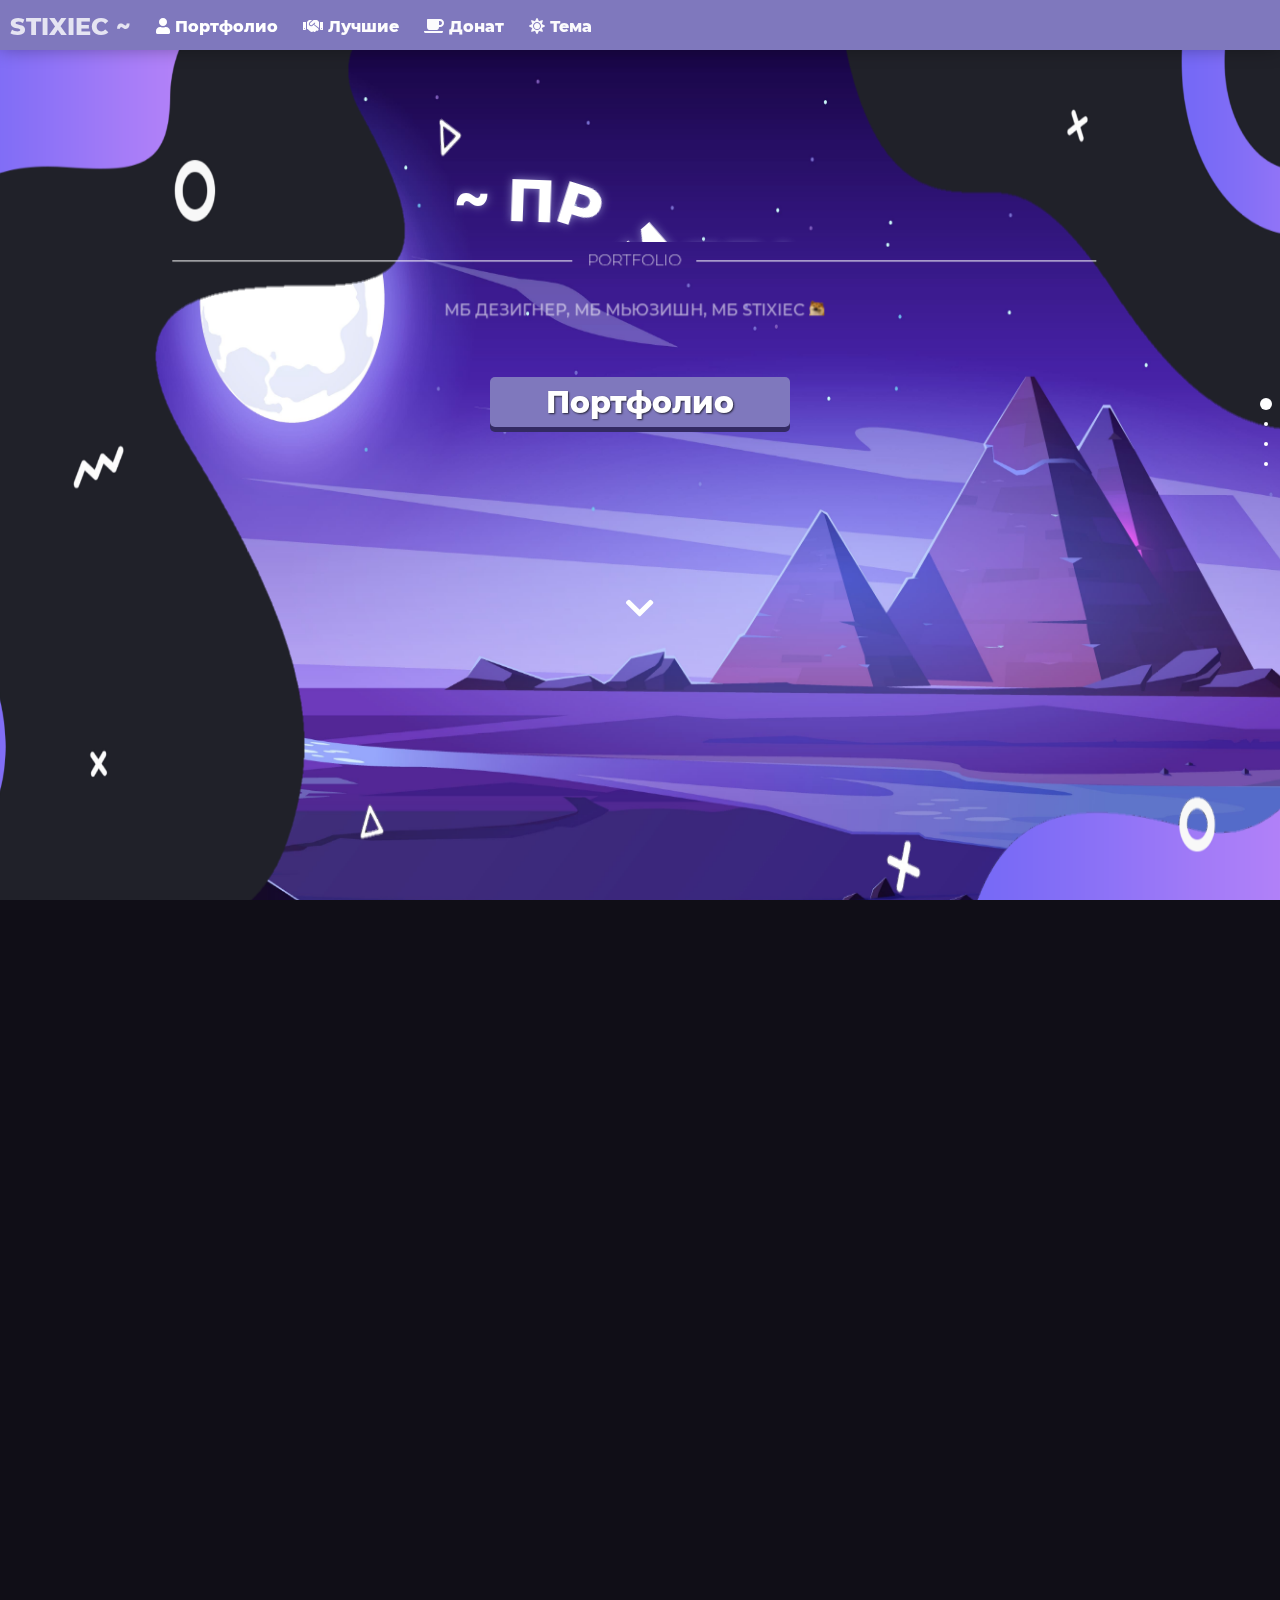
==== index.html @ 285cb46a "Add files via upload" ====
<!DOCTYPE html>
<html>

<head>
    <link rel="apple-touch-icon" sizes="120x120" href="img/favicons/apple-touch-icon.png">
    <link rel="icon" type="image/png" sizes="32x32" href="img/favicons/favicon-32x32.png">
    <link rel="icon" type="image/png" sizes="16x16" href="img/favicons/favicon-16x16.png">
    <link rel="manifest" href="img/favicons/site.webmanifest">
    <link rel="mask-icon" href="img/favicons/safari-pinned-tab.svg" color="#7F78BD">
    <meta name="msapplication-TileColor" content="#7f78bd">
    <meta name="theme-color" content="#7f78bd">
    <meta name="viewport" content="width=device-width, initial-scale=1.0">
    <title>Главная</title>

    <!-- link preview -->
    <meta name="theme-color" content="#7f78bd">
    <meta property="og:type" content="website">
    <meta property="og:description" content="🎗️ No god, no deity, no human 🎗️">
    <meta name="twitter:card" content="summary_large_image">
    <meta property="og:image" content="https://zippw.xyz/img/header_bg.png">
    <meta property="og:site_name" content="ГЛАВНАЯ СТРАНИЦА ПОРТФОЛИО">
    <meta property="og:title" content="STIXIEC Official Page">

    <!-- css -->
    <link rel="stylesheet" href="./css/style.css">
    <link rel="stylesheet" href="./css/svg-items.css">
    <link rel="stylesheet" href="./css/page.css">
    <link rel="stylesheet" href="./css/jquery.fullPage.css">
    <link rel="stylesheet" href="./js/lib/context/skins/osx-dark.css" type="text/css" id="skin" />

    <!-- fonts -->
    <link href="https://fonts.googleapis.com/css?family=Exo+2" rel="stylesheet">

</head>

<body>

    <script>
        window.onload = async function () {
            document.querySelector(".ml6 .lettersAnimation").innerHTML = document.querySelector(".ml6 .lettersAnimation").textContent.replace(/\S/g, "<span class='letter'>$&</span>"), document.body.classList.add("loaded_hiding"), await window.setTimeout(async function () {
                await document.body.classList.add("loaded"), await document.body.classList.remove("loaded_hiding"), await anime.timeline({ loop: !1, onload: !0 }).add({ targets: ".ml6 .letter", opacity: [0, 1], translateY: ["-1.1em", 0], translateZ: 0, duration: 250, delay: (t, e) => 20 * e }), await anime.timeline().add({ targets: "#navbarButton", translateX: [-10, 0], opacity: [0, 1], duration: 1e3, delay: (t, e) => 50 * e })
                document.querySelector('.ml7 .letters').innerHTML = document.querySelector('.ml7 .letters').textContent.replace(/\S/g, "<span class='letter'>$&</span>");
                await anime.timeline({ loop: false })
                    .add({
                        targets: '.ml7 .letter',
                        translateY: ["1.1em", 0],
                        translateX: ["0.55em", 0],
                        translateZ: 0,
                        rotateZ: [180, 0],
                        duration: 750,
                        easing: "easeOutExpo",
                        delay: (el, i) => 200 * i
                    })
            }, 500)
        };
    </script>

    <div class="preloader">
        <img class="gooey__img" src="./img/preloader_logo.png">
        <div class="gooey">
            <span class="dot"></span>
            <div class="dots">
                <span></span>
                <span></span>
                <span></span>
            </div>
        </div>
    </div>

    <!-- top-line -->
    <section class="noselect top-line h" id="top-line">
        <div class=" container-fluid">
            <div class="row">
                <div class="col-md-12" style="padding-right: 0">
                    <div id="hide" class="logo" alt="">
                        <a itemprop="url" tabindex="0" href="./" alt="DISCORD" title="На главную">
                            <!-- <img itemprop="logo" draggable="false" class="hoverable" id="logo" src="./img/logo.svg"> -->
                            <h1 class="ml6 logoTextAlt noselect">
                                <span class="text-wrapper">
                                    <span class="lettersAnimation">STIXIEC ~</span>
                                </span>
                            </h1>

                        </a>
                        <script src="./js/lib/anime.min.js"></script>
                    </div>

                    <div class="menu-head">
                        <ul id="hide">
                            <li itemprop="name" id="navbarButton">
                                <a itemprop="url" tabindex="0" class="underline__right" href="./portfolio">
                                    <i class="fas fa-user"></i> Портфолио
                                </a>
                            </li>
                            <li itemprop="name" id="navbarButton">
                                <a itemprop="url" tabindex="0" class="underline__right" href="./team">
                                    <i class="fas fa-handshake"></i> Лучшие
                                </a>
                            </li>
                            <li itemprop="name" id="navbarButton"><a itemprop="url" tabindex="0"
                                    class="underline__right" href="https://www.donationalerts.com/r/stixiec"><i
                                        class="fas fa-coffee"></i>
                                    Донат</a></li>
                            <li itemprop="name" id="navbarButton">
                                <a itemprop="url" tabindex="0" title="Нажмите L для переключения темы"
                                    class="underline__right" onclick="changeTheme()"><i id="themeButtonIcon"
                                        class="fas fa-sun-o"></i> Тема
                                </a>
                            </li>
                        </ul>
                    </div>
                </div>
                <div id="hamburger" class="hamburger-menu">
                    <input id="menu__toggle" type="checkbox"
                        onclick="this.checked?anime.timeline().add({targets:'.menu__box',translateX:['-120%','-30%'],duration:800}).add({targets:'#menu__item',translateX:[-10,0],duration:300,delay:(e,a)=>50*a}):anime.timeline().add({targets:'.menu__box',translateX:['-30%','-20%'],duration:150,easing:'easeInOutCubic'}).add({targets:'.menu__box',translateX:['-20%','-120%'],duration:400,easing:'easeInOutCubic'});" />
                    <label class="menu__btn" for="menu__toggle">
                        <span></span>
                    </label>
                    <ul class="menu__box">
                        <li id="menu__item">
                            <div class="menu__item-icon-container"><i class="fas fa-home"></i></div>
                            <div class="menu__item-text-container"><a class="" href="./">Главная</a></div>
                        </li>
                        <li id="menu__item">
                            <div class="menu__item-icon-container"><i class="fas fa-user"></i></div>
                            <div class="menu__item-text-container"><a href="./">Портфолио</a></div>
                        </li>
                        <li id="menu__item">
                            <div class="menu__item-icon-container"><i class="fas fa-handshake"></i></div>
                            <div class="menu__item-text-container"><a href="./">Лучшие</a></div>
                        </li>
                        <li id="menu__item">
                            <div class="menu__item-icon-container"><i class="fas fa-coffee"></i></div>
                            <div class="menu__item-text-container"><a href="./">Донат</a></div>
                        </li>
                        <li id="menu__item">
                            <div class="menu__item-icon-container"><i class="fas fa-sun-o"></i></div>
                            <div class="menu__item-text-container"><a href="./">Тема</a></div>
                        </li>

                        <!-- <li id="menu__item"><i class="menu__item-icon fas fa-home"> </i><a class="menu__item" href="./">
                        Главная</a></li>
                        <li id="menu__item"><i class="menu__item-icon fas fa-user"> </i><a class="menu__item" href="./portfolio">
                        Портфолио</a></li>
                        <li id="menu__item"><i class="menu__item-icon fas fa-handshake"> </i><a class="menu__item" href="./team">
                        Лучшие</a></li>
                        <li id="menu__item"><i class="menu__item-icon fas fa-coffee"> </i><a class="menu__item" href="https://www.donationalerts.com/r/stixiec">
                        Донат</a></li>
                        <li id="menu__item"><i class="menu__item-icon fas fa-sun-o"> </i><a class="menu__item" id="themeButtonm" onclick="changeTheme()">
                        Тема</a></li> -->
                        <!-- 

                        <li id="menu__item"><a class="menu__item" href="./"><i class="fas fa-home"> </i> Главная</a>
                        </li>
                        <li id="menu__item"><a class="menu__item" href="./portfolio"><i class="fas fa-user"> </i>
                                Портфолио</a>
                        <li id="menu__item"><a class="menu__item" href="./team"><i class="fas fa-handshake"> </i>
                                Лучшие</a></li>
                        </li>
                        <li id="menu__item"><a class="menu__item" href="https://www.donationalerts.com/r/stixiec"><i
                                    class="fas fa-coffee"> </i> Донат</a></li>
                        <li id="menu__item"><a class="menu__item" id="themeButtonm" onclick="changeTheme()"><i
                                    id="themeButtonIconm" class="fas fa-sun-o"></i> Тема</a> -->
                    </ul>
                </div>
            </div>
        </div>
    </section>

    <!-- bg effects -->
    <div class="area">
        <ul class="circles">
            <li></li>
            <li></li>
            <li></li>
            <li></li>
            <li></li>
            <li></li>
            <li></li>
            <li></li>
            <li></li>
            <li></li>
        </ul>
    </div>
    <script src="./js/lib/esm/index.js"></script>
    <div id="notify"></div>

    <!-- content -->
    <div class="fullpage" id="js-fullpage">
        <div class="section">
            <header class="lt js-moon home-page-header">

                <div class="header">
                    <div style="z-index: -1" data-relative-input="true" id="parallaxHeader">
                        <!-- <h2 data-depth="0.1" class="js-moon h2-main noselect">~ Привет ~</h2> -->
                        <h2 data-depth="0.3" class="js-moon h2-main noselect ml7">
                            <span class="text-wrapper">
                                <span class="letters">~ Привет ~</span>
                            </span>
                        </h2>
                        <img data-depth="0.6" class="parallaxImageHeader" src="img/header_bg.jpg">
                        <img data-depth="0.4" class="parallaxImageHeader" src="./img/hp_parallax_bg.png">
                    </div>

                    <style>
                        .fancy {
                            line-height: 0.5;
                            text-align: center;
                        }

                        .fancy span {
                            font-family: 'Montserrat Light', sans-serif;
                            font-style: bold;
                            display: inline-block;
                            position: relative;
                        }

                        .fancy span:before,
                        .fancy span:after {
                            content: "";
                            position: absolute;
                            height: 5px;
                            border-bottom: 1px solid white;
                            top: 0;
                            width: 400px;
                        }

                        .fancy span:before {
                            right: 100%;
                            margin-right: 15px;
                        }

                        .fancy span:after {
                            left: 100%;
                            margin-left: 15px;
                        }

                        .paragraph {
                            margin-top: 30px;
                            color: #ffffff99;
                            font-family: 'Montserrat Light';
                            transition: .3s;
                        }
                    </style>

                    <div class="moon__img js-parallax-moon"
                        style="transform: translate3d(0px, 0px, 0px) rotate(0.0001deg); transform-style: preserve-3d; backface-visibility: hidden; pointer-events: none;">
                        <div class="moon__front layer" data-depth="0.2"
                            style="transform: translate3d(-5.7px, -0.6px, 0px); transform-style: preserve-3d; backface-visibility: hidden; position: relative; display: block; left: 0px; top: 0px;">
                            <div class="moon__text-wrap">
                                <p class="moon__text js-moon fancy noselect" data-depth="5.5"><span>PORTFOLIO</span></p>
                                <p style="font-family: 'Montserrat Medium'"
                                    class="moon__text js-moon paragraph noselect">
                                    Мб дезигнер, мб мьюзишн, мб STIXIEC <img
                                        style="filter: none!important; padding-bottom: 0px; height: 15px"
                                        src="./img/icons/emojis/kaif.png" alt=":kaif:" title=":kaif:">
                                </p>

                                <!-- 
                                <div class="moon__back layer"
                                    style="z-index: -10;height: 10px;">
                                    <img class="js-moon" src="./img/banner.png">
                                </div> -->

                            </div>
                        </div>
                    </div>
                </div>

                <a style="outline:none; width: 300px;" href="./portfolio">
                    <script>
                        let pic = document.getElementsByClassName('parallaxImageHeader')[0]
                    </script>
                    <button onmouseover="pic.style.filter = 'blur(10px) hue-rotate(20deg)'"
                        onmouseout="pic.style.filter = ''" href="./portfolio" data-depth="0.5" style="z-index: 9"
                        class="button black2 noselect">Портфолио</button>
                </a>
                <div class="page-num-main-page page-num mous">
                    <style>
                        .fa-chevron-down {
                            transition: .4s
                        }

                        .fa-chevron-down:hover {
                            transform: translateY(10px)
                        }
                    </style>
                    <p>
                        <a href="#about-me" class="fas fa-chevron-down"></a>
                    </p>
                </div>
            </header>

        </div>
        <div class="section">
            <div class="fullpage__slide">
                <div class="title">
                    <h2 class="lt title__text js-letter noselect">Обо мне</h2>
                    <div class="border js-letter"><span></span><span class="js-letter"></span></div>
                    <p class="lt title__lead js-letter noselect">Мне нравится дизайн, игры<br>и музыка.</p>
                </div>
                <a class="hover01 image image--about" href="./about-me">
                    <div class="image__over">
                        <div class="image__cover"></div>
                        <div class="image__cover"></div>
                    </div>
                </a>
            </div>
        </div>
        <div class="section">
            <div class="fullpage__slide">
                <div class="title">
                    <h2 class="lt title__text js-letter noselect">Лучшие</h2>
                    <div class="border js-letter"><span></span><span class="js-letter"></span></div>
                    <p class="lt title__lead js-letter noselect">Друзья, сотрудники проекта<br> и поддерживающие</p>
                </div>
                <a class="image image--friends" href="./team">
                    <div class="image__over">
                        <div class="image__cover"></div>
                        <div class="image__cover"></div>
                    </div>
                </a>
            </div>
        </div>
        <div class="section">
            <div class="lt fullpage__slide js-KtoVstavilEtoToVKodtLox js-footer">


                <footer class="home-page-footer">

                    <canvas class="canvas__footer" style="position: absolute; background-color: #1A1C21; " id="nokey"
                        width="800" height="800"></canvas>

                    <style>
                        .h2-footer {
                            left: calc(50% - 204.4px);
                            color: #fff;
                            font-size: 70px;
                            transition: font-size .3s
                        }

                        h3 {
                            font-family: 'Montserrat Light';
                            text-align: center;
                            transition: font-size .3s;
                        }

                        h3 a:hover {
                            text-decoration: underline;
                        }

                        h3 a {
                            font-family: 'Montserrat Medium';
                        }

                        .text {
                            position: absolute;
                            top: 35%;
                            left: calc(50.5% - 400px);
                            height: 50px;
                            width: 800px;
                            text-align: center;
                        }

                        .linksFooter {
                            font-size: 15px;
                        }

                        .linksFooter img {
                            height: 18px;
                        }

                        .footerLinksLine {
                            margin-top: 24px;
                            margin-bottom: 24px;
                            background-color: #fff;
                            width: 600px;
                            height: 1px;
                            margin-left: calc(50% - 300px)
                        }

                        @media screen and (max-width: 423px) {
                            h3 {
                                font-size: 10px
                            }

                            .h2-footer {
                                font-size: 40px
                            }

                            .linksFooter {
                                font-size: 10px
                            }
                        }

                        .tooltip {
                            position: relative;
                            display: inline-block;
                        }

                        .tooltip .tooltiptext {
                            visibility: hidden;
                            opacity: 0;
                            font-size: 13px;
                            width: 120px;
                            height: 24px;
                            border: 1px solid #343a40;
                            background-color: black;
                            color: #fff;
                            text-align: center;
                            border-radius: 6px;
                            padding: 5px 2px;
                            top: -30px;
                            left: 0px;
                            /* Position the tooltip */
                            position: absolute;
                            z-index: 1;
                            transition: .2s
                        }

                        .tooltip:hover .tooltiptext {
                            visibility: visible;
                            opacity: 1;
                            transition: visibility 0s, opacity 0.18s linear;
                        }

                        footer ul li {
                            cursor: default
                        }
                    </style>
                    <script>
                        function copyLink(e, t) { let o = e.target.dataset.link, n = document.createElement("INPUT"); n.value = o, document.body.appendChild(n), n.select(), console.log(n.value), document.execCommand("copy"), document.body.removeChild(n), t ? Notify({ title: "Тег скопирован!", position: "bottom center", type: "success" }) : Notify({ title: "Ссылка неккоректна", position: "bottom center", type: "danger" }) }
                    </script>
                    <div class="text" data-relative-input="true">
                        <h2 class="h2-footer noselect">~ Подвал ~</h2>
                        <h3 style="font-style: italic" class="noselect">Все права защищены ©️ 2021 г. | <a
                                href="./">STIXIEC</a></h3>
                        <div class="footerLinksLine"></div>

                        <h3 style="margin-top: 50px;" class="linksFooter">・Discord разработчика / владельца:
                            <div class="tooltip"><a onclick="copyLink(event, `STIXIEC#9254`)"
                                    data-link="STIXIEC#9254"></a><span
                                    class="tooltiptext">Скопировать</span></div>

                            <h3 class="linksFooter">・Gmail почта: <a
                                    href="mailto:stixiec@gmail.com">stixiec@gmail.com</a></h3>
                            <h3 class="linksFooter">・Не нажимать: <a href="https://discord.gg/Zj2gxFWnba">подозрительная
                                    ссылка</a></h3>

                        </h3>
                    </div>
                    <script src="js/canvas-footer.js"></script>
                    <script src="./js/lib/parallax.js"></script>
                    <script>
                        // isMobile = navigator.userAgent.match(/(iPhone|iPod|Android|BlackBerry|iPad|IEMobile|Opera Mini)/); if (!isMobile) {
                        // }
                        var parallaxHeader = document.getElementById('parallaxHeader');
                        var sceneHeader = new Parallax(parallaxHeader, {
                            frictionX: 0.05,
                            frictionY: 0.05
                        });
                    </script>
                </footer>
            </div>
        </div>
        </main>

        <script src="./js/lib/context/context.js"></script>
        <script>
            const skinActivator = t => { document.getElementById("skin").setAttribute("href", `./js/lib/context/skins/${t.data.value}.css`), t.handled = !0 }, chromeContextMenu = new ContextMenu(document.body, [{ text: "Назад", icon: "arrow-left", hotkey: "Alt+Стрелка влево", disabled: !(window.history.length > 1), onclick: t => { window.history.back() } }, { text: "Вперёд", icon: "arrow-right", hotkey: "Alt+Стрелка вправо", disabled: !0, onclick: t => { window.history.forward() } }, { text: "Перезагрузить", icon: "refresh", hotkey: "Ctrl+R", onclick: t => { window.location.reload() } }, null, { text: "Сменить тему", icon: "adjust", hotkey: "L", onclick: t => { changeTheme() } }, null, { text: "Печать...", icon: "print", hotkey: "Ctrl+P", onclick: t => { chromeContextMenu.hide(), window.print() } }, null, { text: " Просмотр кода страницы", icon: "code-o", hotkey: "Ctrl+U", onclick: t => { window.open("view-source:zippw.xyz") } }]); chromeContextMenu.install();
        </script>

        <!-- libraries local -->
        <script src="./js/lib/jquery.min.js"></script>
        <script src="./js/lib/anime.min.js"></script>
        <script src="./js/lib/barba.min.js"></script>
        <script type="text/javascript" src="./js/lib/tilt.js"></script>
        <script type="text/javascript">
            isMobile = navigator.userAgent.match(/(iPhone|iPod|Android|BlackBerry|iPad|IEMobile|Opera Mini)/); if (!isMobile) {
                VanillaTilt.init(document.querySelectorAll(".image"), {
                    // reverse: true,
                    max: 5,
                    // speed: 200,
                    glare: true,
                    "max-glare": 0.5,
                    gyroscope: false,
                });
            }
        </script>

        <!-- libraries public -->
        <!-- <script src="https://ajax.googleapis.om/ajax/libs/jquery/3.3.1/jquery.min.js"></script> -->
        </script> -->
        <!-- <script src="https://cdnjs.cloudflare.com/ajax/libs/animejs/2.2.0/anime.min.js"></script> -->
        <!-- <script src="https://cdnjs.cloudflare.com/ajax/libs/barba.js/1.0.0/barba.min.js"></script> -->

        <!-- stock -->
        <script src="./js/lib/jquery.fullPage.js"></script>
        <script src="./js/common.min.js"></script>
        <script src="js/main.js"></script>
</body>

</html>
---- css/style.css ----
::-webkit-scrollbar {
    width: 0px;
    background: transparent;
}

:root {
    --purple-main: #7f78bd;
}

#progress_line {
    position: fixed;
    right: 0;
    top: 0;
    width: 3px;
    height: 0%;
    background: #7f78bd9f;
    background: -moz-linear-gradient(top, var(--purple-main) 10%, #788abd 30%, #78a7bd 50%, #7abd78 70%, #bcbd78 80%, #bd9978 90%, #bd7878 100%);
    background: -webkit-linear-gradient(top, var(--purple-main) 10%, #788abd 30%, #78a7bd 50%, #7abd78 70%, #bcbd78 80%, #bd9978 90%, #bd7878 100%);
}

body {
    background: url(../img/bg.png) repeat;
    /* background-color: #202230; */
    background-color: #100e17;
    background-attachment: fixed;
    align-items: center;
    display: flex;
    cursor: default;
    font-family: sans-serif;
    justify-content: center;
    margin: 0;
    font-family: 'Montserrat Bold', sans-serif;
    width: 100%;
    height: 100%;
    padding: 70px 0px 0px 0px;
    transition: background-color .5s
}

.noselect {
    -moz-user-select: none;
    -webkit-user-select: none;
    -ms-user-select: none;
    -o-user-select: none;
    user-select: none;
}

.ltOn {
    filter: invert(1) hue-rotate(180deg);
    transition: filter .5s;
}

.pers {
    perspective: 1px;
}

.area {
    pointer-events: none;
    position: absolute;
    background: transparent;
    background: -webkit-linear-gradient(to left, #8f94fb, #4e54c8);
    position: fixed;
    top: 0;
    left: 0;
    width: 100%;
    height: 100%;
}

.circles {
    position: absolute;
    top: 0;
    left: 0;
    width: 100%;
    height: 100%;
    overflow: hidden;
}

.circles li {
    position: absolute;
    display: block;
    list-style: none;
    width: 20px;
    height: 20px;
    background: #7f78bd3b;
    animation: animate 25s linear infinite;
    bottom: -150px;
}

.circles li:nth-child(1) {
    left: 25%;
    width: 80px;
    height: 80px;
    animation-delay: 0s;
}

.circles li:nth-child(2) {
    left: 10%;
    width: 20px;
    height: 20px;
    animation-delay: 2s;
    animation-duration: 12s;
}

.circles li:nth-child(3) {
    left: 70%;
    width: 20px;
    height: 20px;
    animation-delay: 4s;
}

.circles li:nth-child(4) {
    left: 40%;
    width: 60px;
    height: 60px;
    animation-delay: 0s;
    animation-duration: 18s;
}

.circles li:nth-child(5) {
    left: 65%;
    width: 20px;
    height: 20px;
    animation-delay: 0s;
}

.circles li:nth-child(6) {
    left: 75%;
    width: 110px;
    height: 110px;
    animation-delay: 3s;
}

.circles li:nth-child(7) {
    left: 35%;
    width: 150px;
    height: 150px;
    animation-delay: 7s;
}

.circles li:nth-child(8) {
    left: 50%;
    width: 25px;
    height: 25px;
    animation-delay: 15s;
    animation-duration: 45s;
}

.circles li:nth-child(9) {
    left: 20%;
    width: 15px;
    height: 15px;
    animation-delay: 2s;
    animation-duration: 35s;
}

.circles li:nth-child(10) {
    left: 85%;
    width: 150px;
    height: 150px;
    animation-delay: 0s;
    animation-duration: 11s;
}

@keyframes animate {
    0% {
        transform: translateY(0) rotate(0deg);
        opacity: 1;
        border-radius: 0;
    }
    100% {
        transform: translateY(-1000px) rotate(720deg);
        opacity: 0;
        border-radius: 50%;
    }
}

body h1, body a {
    color: #fff;
}

body .cursor {
    pointer-events: none;
}

body .cursor__ball {
    position: fixed;
    top: 0;
    left: 0;
    mix-blend-mode: difference;
    z-index: 1000;
}

body .cursor__ball circle {
    fill: #f7f8fa;
}

header {
    box-sizing: border-box;
    min-height: 60vh;
    color: #fff;
    position: relative;
    transform-style: inherit;
    width: 100vw;
    text-align: center;
    text-transform: uppercase;
}

.home-page-header {
    height: 100%;
    background: #3B277C no-repeat;
    /* background: #1A1C21; */
    background-size: cover;
    -moz-box-shadow: 0 0 5px rgba(255, 255, 255, 0.25);
    -webkit-box-shadow: 0 0 5px rgba(255, 255, 255, 0.25);
    box-shadow: 0px 0px 5px rgba(255, 255, 255, 0.25);
    transition: filter .5s;
}

.home-page-footer {
    text-align: center;
    height: 100%;
    -moz-box-shadow: 0 0 5px rgba(255, 255, 255, 0.25);
    -webkit-box-shadow: 0 0 5px rgba(255, 255, 255, 0.25);
    box-shadow: 0px 0px 5px rgba(255, 255, 255, 0.25);
    transition: background-color .5s filter;
}

@media screen and (max-width: 600px) {
    .home-page-header {
        background: url(../img/hp_parallax_bg_m.png) no-repeat;
        background-size: cover
    }
}

.js-tilt-glare {
    border-radius: 15px;
}

.h2-main {
    padding-top: 12%;
    font-size: 70px;
    transition: font-size .3s;
    -moz-text-shadow: 0 0 10px var(--purple-main);
    -webkit-text-shadow: 0 0 10px var(--purple-main);
    text-shadow: 0 0 10px var(--purple-main);
    z-index: 1;
}

.parallaxImageHeader {
    position: absolute;
    height: 110vh;
    width: 110%;
    margin-left: -5%;
    z-index: 0;
    transition: filter .3s
}

@media (max-width: 900px) {
    .parallaxImageHeader {
        opacity: 0;
        display: none
    }
}

@media screen and (max-width: 436px) {
    .h2-main {
        font-size: 50px
    }
    .header {
        padding-top: 20%!important
    }
}

@media screen and (max-width: 311px) {
    .h2-main {
        font-size: 40px
    }
    .paragraph {
        font-size: 10px
    }
    .button {
        max-width: 210px;
        transition: .3s
    }
}

@media screen and (max-width: 900px) {
    .header {
        padding-top: 10%
    }
}

@media screen and (max-width: 350px) {}

@media screen and (max-width: 350px) {
    .button {
        font-size: 10px
    }
}

header h1 {
    margin: 0;
    position: absolute;
    font-size: 100px;
    top: 50%;
    left: 50%;
    transform: translate(-50%, -50%);
    display: inline-block;
    background: rgba(0, 0, 0, 0.7);
    color: #fff;
    margin-bottom: 0;
    padding: .5rem 10rem .625rem 10rem;
    font-size: 90px;
    text-transform: uppercase;
    border-radius: 15px;
}

header h1:hover {
    cursor: none;
    background-color: rgba(0, 0, 0, 0.479);
    color: rgb(228, 228, 228);
    border-radius: 15px;
}

header, header:before {
    background: 50% 50% / cover;
}

header::before {
    content: "";
    position: absolute;
    top: -150px;
    left: 0;
    right: 0;
    bottom: 0;
    display: block;
    background-size: cover;
    transform-origin: center center 0;
    transform: translateZ(-1px) scale(1);
    z-index: -1;
    min-height: 100%;
}

.button:hover {
    cursor: not-allowed;
    transform: translateY(5px);
    box-shadow: 0px 0px transparent, 0px 5px 10px rgba(0, 0, 0, 0.25);
}

.button:focus {
    outline: none;
}

.black2 {
    font-family: 'Montserrat Bold', sans-serif;
    background: var(--purple-main);
    box-shadow: 0px 5px #332a63;
}

.row {
    align-items: center;
    display: flex;
    flex-direction: row;
    height: 50px;
}

/* li {
    cursor: pointer;
} */

a {
    cursor: pointer;
    color: #fff;
    text-decoration: none;
}

img {
    pointer-events: none;
    -moz-user-select: none;
    -webkit-user-select: none;
    -ms-user-select: none;
    user-select: none;
}

#menu__toggle {
    opacity: 0;
}

.menu__btn {
    display: flex;
    align-items: center;
    position: absolute;
    top: 13px;
    left: 13px;
    width: 26px;
    height: 26px;
    cursor: pointer;
    z-index: 9;
}

.menu__btn>span, .menu__btn>span::before, .menu__btn>span::after {
    display: block;
    position: absolute;
    width: 100%;
    height: 2px;
    background-color: #fff;
    transition: .2s;
}

.menu__btn>span::before {
    content: '';
    top: -8px;
}

.menu__btn>span::after {
    content: '';
    top: 8px;
}

/* контейнер меню */

.menu__box {
    display: block;
    position: fixed;
    /* visibility: hidden; */
    top: 0;
    transform: translateX(-150%);
    width: 350px;
    height: 100%;
    margin: 0;
    padding-top: 100px;
    list-style: none;
    text-align: left;
    background-color: var(--purple-main);
    box-shadow: 1px 0px 6px rgba(0, 0, 0, .2);
    z-index: 8;
}

/* элементы меню */

.menu__item-icon-container {
    display: inline-block;
    height: 35px;
    width: 35px;
    margin-left: 29%;
    padding-top: 3px;
    color: #fff;
    font-size: 160%;
    text-align: center;
    margin-bottom: 10px;
}
.menu__item-text-container {
    display: inline-block;
    padding-top: 3px;
    height: 35px;
    color: #fff;
    font-size: 160%;
    text-align: center;
    margin-bottom: 10px;
    font-family: 'Roboto', sans-serif;
    font-weight: 600;
    margin-left: 5px;
}

.menu__item {
    display: block;
    color: #fff;
    font-family: 'Roboto', sans-serif;
    font-size: 150%;
    font-weight: 600;
    text-decoration: none;
    z-index: 7;
}

.menu__item:hover {
    border-radius: 0 10px 10px 0;
    background: #6b64aa
}

.menu__item a:hover {
    opacity: 1;
    transform: scale(1.05) translateY(-1px);
}

.menu__item-icon {
    position: absolute;
    background: #8077EA;
    color: #fff;
    top: 14px;
    padding: 5px;
    left: 26%;
    font-size: 150%;
    font-weight: 600;
    z-index: 7;
}

#menu__toggle:checked~.menu__btn>span {
    transform: rotate(45deg);
}

#menu__toggle:checked~.menu__btn>span::before {
    top: 0;
    transform: rotate(0);
}

#menu__toggle:checked~.menu__btn>span::after {
    top: 0;
    transform: rotate(90deg);
}

/* АБЬТБА */

#hide {
    display: block;
}

#hamburger {
    display: none;
}

@media (max-width: 900px) {
    #hide {
        display: none;
    }
    #hamburger {
        display: flex
    }
}

.menu-head {
    float: left;
    font-size: 12pt;
    height: 100%;
    -moz-user-select: none;
    -webkit-user-select: none;
    -ms-user-select: none;
    -o-user-select: none;
    user-select: none;
}

.logoTextAlt {
    font-size: 24px!important;
    margin: 0!important;
    padding: 11px 10px 0 10px!important;
    transition: .5s!important
}

.logoTextAlt:hover {
    opacity: 0.8;
}

.ml6 .letter {
    display: inline-block
}

.top-line .logo {
    display: inline-block;
    float: left;
    position: relative;
    text-align: left;
    padding-right: 5px;
}

.top-line .logo ::after {
    display: inline-block;
    color: #ffffff;
    font-size: 17pt;
    padding: 7px 5px;
    margin-right: 5px;
    border-left: 2px solid #ffffff;
    transform: translateY(3px);
    line-height: .8;
    text-transform: uppercase;
    box-sizing: border-box;
}

.top-line .logo img {
    border-radius: 10px;
    cursor: pointer;
    pointer-events: auto;
    display: inline-block;
    height: 40px;
    margin: 5px 0px 0px 5px;
}

.top-line .logo a:focus img {
    box-shadow: 0px 0px 0px 2px #fff;
    outline: none;
}

.top-line .logo a:focus {
    box-shadow: none;
    outline: none;
}

.ml7 {
    position: relative;
    font-weight: 900;
    font-size: 3.7em;
}

.ml7 .text-wrapper {
    position: relative;
    display: inline-block;
    padding-top: 0.2em;
    padding-right: 0.05em;
    padding-bottom: 0.1em;
    overflow: hidden;
}

.ml7 .letter {
    display: inline-block;
}

.ml7 .num4 {
    display: inline-block;
}

.menu-head ul {
    padding: 0;
    margin: 0;
}

.menu-head li {
    opacity: 0;
    padding: 16px 10px 14px 10px;
    display: inline-block;
    cursor: default
}

.underline__right {
    display: inline;
    position: relative;
    overflow: hidden;
}

.underline__right:after {
    content: "";
    position: absolute;
    z-index: -1;
    left: 0;
    right: 100%;
    bottom: -5px;
    background: white;
    height: 2px;
    transition-property: left right;
    transition-duration: 0.3s;
    transition-timing-function: ease-out;
}

.underline__right:hover:after, .underline__right:focus:after, .underline__right:active:after {
    right: 0;
    animation: underline__right 2s
}

.underline__right-icon:hover .menu__item-icon-container {
    /* animation: underline__right-icon 2s */
    background: #fff
}

@keyframes underline__right {
    0% {
        background: #e4a4ad
    }
    60% {
        background: white
    }
}

@keyframes underline__right-icon {
    0% {
        padding-top: 3px
    }
    60% {
        padding-top: 50px;
        background: #fff
    }
}

#code {
    cursor: none;
    text-align: center;
    border: 0;
    border-radius: 5px;
    width: 90%;
    height: 25px;
    padding: 0px;
    font-size: 14px;
    -webkit-transition: all .1s ease-in-out;
    -moz-transition: all .1s ease-in-out;
    -ms-transition: all .1s ease-in-out;
    -o-transition: all .1s ease-in-out;
    transition: all .1s ease-in-out;
}

::placeholder {
    color: #322a63a4;
}

input[type="text"] {
    border: 0.7px solid var(--purple-main);
    cursor: text;
    color: #322a63a4;
}

main {
    color: #fff;
    position: relative;
    padding-bottom: 60px;
    min-height: calc(100vh - 195px);
}

.boost:hover {
    cursor: pointer;
    transform: translateY(5px);
    box-shadow: 0px 0px transparent, 0px 5px 10px rgba(0, 0, 0, 0.25);
}

.boost:focus {
    outline: none;
}

.top-line {
    box-shadow: 0px -3px 20px 0px rgba(0, 0, 0, .4);
    position: fixed;
    top: 0px;
    background: var(--purple-main);
    min-width: 100%;
    height: 60px;
    z-index: 9;
}

.top-line.h {
    box-shadow: 0px -3px 20px 0px rgba(0, 0, 0, .4);
    position: fixed;
    top: 0px;
    background: var(--purple-main);
    min-width: 100%;
    height: 50px;
    z-index: 3;
}

.fas {
    -moz-osx-font-smoothing: grayscale;
    -webkit-font-smoothing: antialiased;
    display: inline-block;
    font-style: normal;
    font-variant: normal;
    text-rendering: auto;
    line-height: 1;
}

.fa-coffee:before {
    content: "\f0f4";
}

.fa-handshake:before {
    content: "\f2b5";
}

.fa-chevron-down:before {
    content: "\f078"
}

.fa-user:before {
    content: "\f007";
}

.fa-coffee:before {
    content: "\f0f4";
}

.fa-times:before {
    content: "\f00d";
}

.fa-external-link:before {
    content: "\f08e";
}

.fa-home:before {
    content: "\f015";
}

.fa-sun-o:before {
    content: "\f185";
}

.fa-moon-o:before {
    content: "\f186";
}

/* context menu icons */

.fa-arrow-left:before {
    content: "\f060";
}

.fa-arrow-right:before {
    content: "\f061";
}

.fa-refresh:before {
    content: "\f021";
}

.fa-adjust:before {
    content: "\f042";
}

.fa-print:before {
    content: "\f02f";
}

.fa-code-o:before {
    content: "\f1c9";
}

.fas {
    font-family: "Font Awesome 5 Free";
}

.fas {
    font-weight: 900;
}

.errorPage {
    font-family: 'Montserrat Light', sans-serif;
    color: #e4a4ad;
    padding: 5px;
    border: 5px solid #e4a4ad;
    border-radius: 15px;
    background: #23272A;
}

.errorPage h1 {
    font-family: 'Montserrat-Bold', sans-serif
}

.errorPage b {
    font-family: 'Montserrat Bold', sans-serif;
}

.errorPage a:hover {
    text-decoration: underline;
}

.hit-the-floor {
    top: 50%;
    color: #fff;
    font-size: 10em;
    font-weight: bold;
    font-family: Helvetica;
    text-shadow: 0 1px 0 #ccc, 0 2px 0 #c9c9c9, 0 3px 0 #bbb, 0 4px 0 #b9b9b9, 0 5px 0 #aaa, 0 6px 1px rgba(0, 0, 0, .1), 0 0 5px rgba(0, 0, 0, .1), 0 1px 3px rgba(0, 0, 0, .3), 0 3px 5px rgba(0, 0, 0, .2), 0 5px 10px rgba(0, 0, 0, .25), 0 10px 10px rgba(0, 0, 0, .2), 0 20px 20px rgba(0, 0, 0, .15);
}

.hit-the-floor {
    text-align: center;
}

img.portfolio__card-text-sim {
    vertical-align: middle;
    border-style: none;
}

@media screen and (max-width: 515px) {
    .hit-the-floor {
        font-size: 8em
    }
}

@font-face {
    font-family: "Font Awesome 5 Free";
    font-style: normal;
    font-weight: 400;
    font-display: auto;
    src: url(https://item-discord.com/webfonts/fa-regular-400.eot);
    src: url(https://item-discord.com/webfonts/fa-regular-400.eot#iefix) format("embedded-opentype"), url(https://item-discord.com/webfonts/fa-regular-400.woff2) format("woff2"), url(https://item-discord.com/webfonts/fa-regular-400.woff) format("woff"), url(https://item-discord.com/webfonts/fa-regular-400.ttf) format("truetype"), url(https://item-discord.com/webfonts/fa-regular-400.svg#fontawesome) format("svg");
}

@font-face {
    font-family: "Font Awesome 5 Free";
    font-style: normal;
    font-weight: 900;
    font-display: auto;
    src: url(https://item-discord.com/webfonts/fa-solid-900.eot);
    src: url(https://item-discord.com/webfonts/fa-solid-900.eot#iefix) format("embedded-opentype"), url(https://item-discord.com/webfonts/fa-solid-900.woff2) format("woff2"), url(https://item-discord.com/webfonts/fa-solid-900.woff) format("woff"), url(https://item-discord.com/webfonts/fa-solid-900.ttf) format("truetype"), url(https://item-discord.com/webfonts/fa-solid-900.svg#fontawesome) format("svg");
}

@font-face {
    font-family: "Font Awesome 5 Free";
    font-style: normal;
    font-weight: 400;
    font-display: auto;
    src: url(../fonts/fa-regular-400.eot);
    src: url(../fonts/fa-regular-400.eot#iefix) format("embedded-opentype"), url(../fonts/fa-regular-400.woff2) format("woff2"), url(../fonts/fa-regular-400.woff) format("woff"), url(../fonts/fa-regular-400.ttf) format("truetype"), url(../fonts/fa-regular-400.svg#fontawesome) format("svg");
}

@font-face {
    font-family: "Font Awesome 5 Free";
    font-style: normal;
    font-weight: 900;
    font-display: auto;
    src: url(../fonts/fa-solid-900.eot);
    src: url(../fonts/fa-solid-900.eot#iefix) format("embedded-opentype"), url(../fonts/fa-solid-900.woff2) format("woff2"), url(../fonts/fa-solid-900.woff) format("woff"), url(../fonts/fa-solid-900.ttf) format("truetype"), url(../fonts/fa-solid-900.svg#fontawesome) format("svg");
}

@font-face {
    font-family: 'Montserrat Bold';
    src: url('../fonts/Montserrat-ExtraBold.ttf');
    font-weight: 200;
}

@font-face {
    font-family: 'Montserrat Medium';
    src: url('../fonts/Montserrat-Medium.ttf');
    font-weight: 200;
}

@font-face {
    font-family: 'Montserrat Light';
    src: url('../fonts/Montserrat-ExtraLight.ttf');
    font-weight: 200;
}

@font-face {
    font-family: 'Exo 2';
    font-style: normal;
    font-weight: 400;
    src: url(https://fonts.gstatic.com/s/exo2/v10/7cH1v4okm5zmbvwkAx_sfcEuiD8jvvKsNNC_nps.woff2) format('woff2');
    unicode-range: U+0460-052F, U+1C80-1C88, U+20B4, U+2DE0-2DFF, U+A640-A69F, U+FE2E-FE2F;
}

@font-face {
    font-family: 'Exo 2';
    font-style: normal;
    font-weight: 400;
    src: url(https://fonts.gstatic.com/s/exo2/v10/7cH1v4okm5zmbvwkAx_sfcEuiD8jvvKsPdC_nps.woff2) format('woff2');
    unicode-range: U+0400-045F, U+0490-0491, U+04B0-04B1, U+2116;
}

@font-face {
    font-family: 'Exo 2';
    font-style: normal;
    font-weight: 400;
    src: url(https://fonts.gstatic.com/s/exo2/v10/7cH1v4okm5zmbvwkAx_sfcEuiD8jvvKsNtC_nps.woff2) format('woff2');
    unicode-range: U+0102-0103, U+0110-0111, U+0128-0129, U+0168-0169, U+01A0-01A1, U+01AF-01B0, U+1EA0-1EF9, U+20AB;
}

@font-face {
    font-family: 'Exo 2';
    font-style: normal;
    font-weight: 400;
    src: url(https://fonts.gstatic.com/s/exo2/v10/7cH1v4okm5zmbvwkAx_sfcEuiD8jvvKsN9C_nps.woff2) format('woff2');
    unicode-range: U+0100-024F, U+0259, U+1E00-1EFF, U+2020, U+20A0-20AB, U+20AD-20CF, U+2113, U+2C60-2C7F, U+A720-A7FF;
}

@font-face {
    font-family: 'Exo 2';
    font-style: normal;
    font-weight: 400;
    src: url(https://fonts.gstatic.com/s/exo2/v10/7cH1v4okm5zmbvwkAx_sfcEuiD8jvvKsOdC_.woff2) format('woff2');
    unicode-range: U+0000-00FF, U+0131, U+0152-0153, U+02BB-02BC, U+02C6, U+02DA, U+02DC, U+2000-206F, U+2074, U+20AC, U+2122, U+2191, U+2193, U+2212, U+2215, U+FEFF, U+FFFD;
}

::-webkit-scrollbar {
    display: none;
}

.button {
    font-family: 'Montserrat Bold', sans-serif;
    width: 300px;
    height: 50px;
    margin-top: 50px;
    font-size: 30px;
    color: #fff;
    text-shadow: 1px 1px 2px rgba(0, 0, 0, 0.7);
    border: none;
    border-radius: 5px;
    transition: 300ms;
}

.black:hover {
    cursor: pointer;
    box-shadow: 0px 0px transparent, 0px 5px 10px rgba(0, 0, 0, 0.25);
}

.black {
    text-align: center;
    vertical-align: middle;
    user-select: none;
    padding: .375rem .75rem;
    font-size: 1rem;
    line-height: 1.5;
    text-align: center;
    background: var(--purple-main);
    box-shadow: 0px 5px #332a63, 0px
}

.button:hover {
    cursor: pointer;
    transform: translateY(5px);
    box-shadow: 0px 0px transparent, 0px 5px 10px rgba(0, 0, 0, 0.25);
}

.button:focus {
    outline: none;
}

::placeholder {
    color: #322a63a4;
}

/* preloader */

.preloader {
    position: fixed;
    left: 0;
    top: 0;
    right: 0;
    bottom: 0;
    background: #000;
    z-index: 1001;
}

/* 
.preloader__row {
    position: relative;
    top: 50%;
    left: 50%;
    width: 70px;
    height: 70px;
    margin-top: -35px;
    margin-left: -35px;
    text-align: center;
    animation: preloader-rotate 2s infinite linear;
}

.preloader__item {
    position: absolute;
    display: inline-block;
    top: 0;
    background-color: var(--purple-main);
    border-radius: 100%;
    width: 35px;
    height: 35px;
    animation: preloader-bounce 2s infinite ease-in-out;
}

.preloader__item:last-child {
    top: auto;
    bottom: 0;
    animation-delay: -1s;
}

@keyframes preloader-rotate {
    100% {
        transform: rotate(360deg);
    }
}

@keyframes preloader-bounce {
    0%,
    100% {
        transform: scale(0);
        background-color: #7f78bd80
    }
    50% {
        transform: scale(1);
        background-color: var(--purple-main)
    }
} */

.loaded_hiding .preloader {
    transition: 0.3s opacity;
    opacity: 0;
}

.loaded .preloader {
    display: none;
}

.gooey {
    position: absolute;
    top: 53%;
    left: 50%;
    width: 142px;
    height: 40px;
    margin: -20px 0 0 -71px;
    /* background: #fff; */
    background: #100e17;
    filter: contrast(20);
}

.gooey__img {
    position: absolute;
    top: 37%;
    left: 50%;
    width: 142px;
    height: 142px;
    margin: -20px 0 0 -71px;
    /* background: #fff; */
    /* background: #100e17; */
    filter: contrast(1);
}

/* .gooey__container {
    position: absolute;
    top: 34%;
    left: 50%;
    width: 142px;
    height: 130px;
    margin: -20px 0 0 -71px;
    background: black;
}
.gooey__container img {
    height: 70px;
    margin-top: 45px;
    margin-left: 25%;
    filter:grayscale(0.5)
} */

.gooey .dot {
    position: absolute;
    width: 16px;
    height: 16px;
    top: 12px;
    left: 15px;
    filter: blur(4px);
    background: #fff;
    border-radius: 50%;
    transform: translateX(0);
    animation: dot 2.8s infinite;
}

.gooey .dots {
    transform: translateX(0);
    margin-top: 12px;
    margin-left: 31px;
    animation: dots 2.8s infinite;
}

.gooey .dots span {
    display: block;
    float: left;
    width: 16px;
    height: 16px;
    margin-left: 16px;
    filter: blur(4px);
    background: #fff;
    border-radius: 50%;
}

.mouse-parallax {
    position: relative;
    overflow: hidden;
}

.mouse-parallax-fog-1, .mouse-parallax-fog-2 {
    position: absolute;
    transition: all 0.1s ease;
}

.mouse-parallax-fog-1 {
    background-image: url("fog-1.png");
    left: -10%;
}

.mouse-parallax-fog-2 {
    background-image: url("fog-2.png");
}

@-moz-keyframes dot {
    50% {
        transform: translateX(96px);
    }
}

@-webkit-keyframes dot {
    50% {
        transform: translateX(96px);
    }
}

@-o-keyframes dot {
    50% {
        transform: translateX(96px);
    }
}

@keyframes dot {
    50% {
        transform: translateX(96px);
    }
}

@-moz-keyframes dots {
    50% {
        transform: translateX(-31px);
    }
}

@-webkit-keyframes dots {
    50% {
        transform: translateX(-31px);
    }
}

@-o-keyframes dots {
    50% {
        transform: translateX(-31px);
    }
}

@keyframes dots {
    50% {
        transform: translateX(-31px);
    }
}
---- css/svg-items.css ----
/* sparkleStarTopRight */

::-webkit-input-placeholder{font-family:var(--font-primary);font-weight:400;}
::-moz-placeholder{font-family:var(--font-primary);font-weight:400;}
:-ms-input-placeholder{font-family:var(--font-primary);font-weight:400;}
::placeholder{font-family:var(--font-primary);font-weight:400;}
::-webkit-input-placeholder{font-family:var(--font-primary);text-rendering:optimizeLegibility;}
::-moz-placeholder{font-family:var(--font-primary);text-rendering:optimizeLegibility;}
:-ms-input-placeholder{font-family:var(--font-primary);text-rendering:optimizeLegibility;}
::placeholder{font-family:var(--font-primary);text-rendering:optimizeLegibility;}
.standardSidebarView-3F1I7i *{-webkit-box-sizing:border-box;box-sizing:border-box;}
.sparkle-1qyWC9{position:absolute;}
.sparkleStarTopRight-1uWZTi{bottom:calc(100% - 1px);left:calc(100% + 10px);width:12.75px;height:12.75px;transform:rotate(15deg);animation: pulse 3s ease infinite;}
.theme-dark .sparkle-1qyWC9{color:#fff;}

/* sparkleStarRight */

/*! CSS Used from: https://discord.com/assets/0.f8e8beb137dada42b6a7.css */
::-webkit-input-placeholder{font-family:var(--font-primary);font-weight:400;}
::-moz-placeholder{font-family:var(--font-primary);font-weight:400;}
:-ms-input-placeholder{font-family:var(--font-primary);font-weight:400;}
::placeholder{font-family:var(--font-primary);font-weight:400;}
::-webkit-input-placeholder{font-family:var(--font-primary);text-rendering:optimizeLegibility;}
::-moz-placeholder{font-family:var(--font-primary);text-rendering:optimizeLegibility;}
:-ms-input-placeholder{font-family:var(--font-primary);text-rendering:optimizeLegibility;}
::placeholder{font-family:var(--font-primary);text-rendering:optimizeLegibility;}
.standardSidebarView-3F1I7i *{-webkit-box-sizing:border-box;box-sizing:border-box;}
.sparkle-1qyWC9{position:absolute;}
.sparkleStarRight-3STViN{bottom:283px;left:calc(100% + 15px);transform:rotate(15deg);animation: pulse 2s ease infinite;}
.sparkleStarRight-3STViN{height:7.44px;width:7.44px;}
.theme-dark .sparkle-1qyWC9{color:#fff;}
/* sparkleStarBottomLeft */

::-webkit-input-placeholder{font-family:var(--font-primary);font-weight:400;}
::-moz-placeholder{font-family:var(--font-primary);font-weight:400;}
:-ms-input-placeholder{font-family:var(--font-primary);font-weight:400;}
::placeholder{font-family:var(--font-primary);font-weight:400;}
::-webkit-input-placeholder{font-family:var(--font-primary);text-rendering:optimizeLegibility;}
::-moz-placeholder{font-family:var(--font-primary);text-rendering:optimizeLegibility;}
:-ms-input-placeholder{font-family:var(--font-primary);text-rendering:optimizeLegibility;}
::placeholder{font-family:var(--font-primary);text-rendering:optimizeLegibility;}
.standardSidebarView-3F1I7i *{-webkit-box-sizing:border-box;box-sizing:border-box;}
.sparkle-1qyWC9{position:absolute;}
.sparkleStarBottomLeft-3dycVF{height:7.44px;width:7.44px;animation: pulse 1s ease infinite;}
.sparkleStarBottomLeft-3dycVF{top:calc(100% - 290px);right:47px;transform:rotate(15deg);}
.theme-dark .sparkle-1qyWC9{color:#fff;}
  
@keyframes pulse {
  from { opacity: 1;transform: rotate(15deg)scale(1); }
  50% { opacity: 0.6;transform: rotate(15deg)scale(1.2); }
  to { opacity: 1;transform: rotate(15deg)scale(1); }
}
---- css/page.css ----
@import url('https://fonts.googleapis.com/css2?family=Baloo+Tammudu+2&display=swap');
a, div, h2, p, span {
    margin: 0;
    padding: 0;
    border: 0;
    font-size: 100%;
    font: inherit;
    vertical-align: baseline;
}

p:hover {
    top: 500px
}

*, :after, :before {
    -webkit-box-sizing: border-box;
    box-sizing: border-box;
}

h2 {
    line-height: 1.2;
}

p {
    line-height: 2;
    word-wrap: break-word;
    white-space: normal;
}

a {
    color: #221d45;
    text-decoration: none;
}

a:hover {
    text-decoration: none;
}

.title {
    color: #fff;
    position: absolute;
    overflow: hidden;
    top: 50%;
    -webkit-transform: translate3d(0, -50%, 0);
    transform: translate3d(0, -50%, 0);
    z-index: 1;
    margin-left: 11%;
    pointer-events: none;
}

@media screen and (max-width:800px) {
    .title {
        margin-left: 40px;
    }
    ;
}

@media screen and (max-width:420px) {
    .title {
        text-align: center;
        width: 87.5%;
        margin: 0 5%;
        top: 65%;
        -webkit-transform: translate3d(0, 0, 0);
        transform: translate3d(0, 0, 0);
        /* bottom: 8rem; */
    }
}

.title__text {
    font-size: 8rem;
    line-height: 1;
    letter-spacing: 4px;
    margin-bottom: 1.6rem;
    font-family: 'Montserrat Medium', sans-serif;
    font-weight: normal;
    text-shadow: 0 10px 30px rgba(2, 11, 22, 0.5);
}

@media screen and (max-width:800px) {
    .title__text {
        font-size: 7.6rem;
    }
}

@media screen and (max-width:420px) {
    .title__text {
        font-size: 3.8rem;
        margin-bottom: 0.8rem;
        text-shadow: 0 3px 10px rgba(2, 11, 22, 0.5);
    }
}

.title .border {
    display: inline-block;
    margin-bottom: 3.2rem;
}

@media screen and (max-width:420px) {
    .title .border {
        margin-bottom: 0.8rem;
    }
}

.title .border span {
    display: block;
    width: 88px;
    height: 4px;
    border-radius: 5px;
    background: var(--purple-main);
}

.title .border span:first-child {
    margin-bottom: 1.4rem;
}

@media screen and (max-width:420px) {
    .title .border span:first-child {
        margin-bottom: 0.7rem;
    }
}

@media screen and (max-width:800px) {
    .title .border span {
        width: 70px;
    }
}

@media screen and (max-width:420px) {
    .title .border span {
        width: 44px;
        height: 2px;
    }
}

.title .border span:last-child {
    margin-left: 54px;
}

@media screen and (max-width:800px) {
    .title .border span:last-child {
        margin-left: 43px;
    }
}

@media screen and (max-width:420px) {
    .title .border span:last-child {
        margin-left: 27px;
    }
}

.title__lead {
    font-family: 'Montserrat Light', sans-serif;
    color: #fff;
    font-size: 2.8rem;
    line-height: 1.5;
    letter-spacing: 0.1em;
}

@media screen and (max-width:800px) {
    .title__lead {
        font-size: 2.4rem;
        line-height: 1.4;
    }
}

@media screen and (max-width:420px) {
    .title__lead {
        font-size: 1.2rem;
    }
}

.btn {
    font-size: 1.7rem;
    color: #fff;
    background: var(--purple-main);
    text-align: center;
    display: inline-block;
    font-family: 'Montserrat Light', sans-serif;
    width: 140px;
    height: 35px;
    color: #fff;
    text-shadow: 1px 1px 2px rgba(0, 0, 0, 0.7);
    border: none;
    border-radius: 5px;
    transition: 300ms;
    pointer-events: auto;
}

.board {
    background: var(--purple-main);
    box-shadow: 0px -5px #332a63, 0px 0px 0px rgba(0, 0, 0, 0.25);
}

.btn:hover {
    cursor: none;
    transform: translateY(-5px);
    box-shadow: 0px 0px transparent, 0px -5px -10px rgba(0, 0, 0, 0.25);
}

.btn:focus {
    outline: none;
}

.btn-wrap {
    margin-top: 3.2rem;
}

@media screen and (max-width:800px) {
    .btn-wrap {
        margin-top: 1.6rem;
    }
}

@media screen and (max-width:420px) {
    .btn-wrap {
        text-align: center;
        margin-top: 0.8rem;
    }
}

.fullpage__slide {
    width: 100%;
    height: 100vh;
    display: -webkit-box;
    display: -ms-flexbox;
    display: flex;
    -webkit-box-align: center;
    -ms-flex-align: center;
    align-items: center;
    position: relative;
    color: #fff;
    z-index: 0;
}

@media screen and (max-width:420px) {
    .fullpage__slide {
        display: block;
        height: 100%;
        position: absolute;
        top: 0;
        left: 0;
        max-height: 761px;
    }
    .canvas__footer {
        width: 100%;
        position: absolute;
        left: 0
    }
}

.image {
    display: block;
    position: relative;
    width: 60.125%;
    /* border-radius: 15px; */
    height: 74.81%;
    margin: 0 8% 0 auto;
    -webkit-box-shadow: 0 80px 140px -40px rgba(0, 0, 0, 0.6);
    box-shadow: 0 80px 140px -40px rgba(0, 0, 0, 0.6);
    transform-style: preserve-3d;
    transform: perspective(1000px);
}

.image {
    display: inline-block;
    background: #ffffff;
    line-height: 0;
}

.image {
    transition: filter 0.3s linear;
}

.image:hover {
    filter: opacity(0.7)
}

@media screen and (max-width:800px) {
    .image {
        margin-right: 40px;
    }
}

@media screen and (max-width:420px) {
    .image {
        width: 80%;
        height: 40.633%;
        left: 10%;
        top: 20.859%;
    }
}

.image__over {
    /* border: 2px solid white;
    border-radius: 15px; */
    border-radius: 15px;
    width: 100%;
    height: 100%;
    overflow: hidden;
    position: relative;
    -moz-box-shadow: 0 0 5px rgba(255, 255, 255, 0.25);
    -webkit-box-shadow: 0 0 5px rgba(255, 255, 255, 0.25);
    box-shadow: 0px 0px 5px rgba(255, 255, 255, 0.25);
}

.image__cover {
    position: absolute;
    width: 100%;
    height: 100%;
    top: 0;
    right: 0;
    background: var(--purple-main);
    -webkit-transform: translate3d(100%, 0, 0);
    transform: translate3d(100%, 0, 0);
}

.image__cover:last-child {
    background: #202230;
}

.image--about {
    border-radius: 15px;
    background: url(../img/hp_about.png) no-repeat center;
    background-color: #202230;
    background-size: cover;
}

.image--friends {
    border-radius: 15px;
    background: url(../img/hp_team.jpg);
    background-color: #202230;
    background-size: cover;
}

.image--main {
    position: absolute;
    z-index: 0;
    background: url(../img/bgs/cute-purebred-dogs-studio\ \(1\).jpg);
    background-color: #202230;
    background-size: cover;
}

.image .page-num {
    position: fixed;
    overflow-y: hidden;
    right: -7.5490%;
    bottom: 1.3762%;
    font-size: 9rem;
    color: #fff;
    font-family: "Abril Fatface";
    z-index: 200;
}

.page-num-main-page {
    bottom: 50.3762%;
    font-size: 2rem;
    margin-top: 150px;
}

@media screen and (max-width:800px) {
    .image {
        font-size: 7.5rem;
        right: -5%;
    }
    /* .page-num {
        display: none;
    } */
}

/* @media screen and (max-width:420px) {
    .image .page-num {
        display: none;
    }
} */

.image .page-num p {
    line-height: 1.1;
    text-shadow: 0 10px 30px rgba(2, 11, 22, 0.5);
}

@media screen and (max-width:420px) {
    .image .page-num p {
        text-shadow: 0 3px 10px rgba(2, 11, 22, 0.5);
    }
}

@font-face {
    font-family: 'Abril Fatface';
    font-style: normal;
    font-weight: 400;
    src: url(https://fonts.gstatic.com/s/abrilfatface/v12/zOL64pLDlL1D99S8g8PtiKchq-lmjdLh.woff2) format('woff2');
    unicode-range: U+0100-024F, U+0259, U+1E00-1EFF, U+2020, U+20A0-20AB, U+20AD-20CF, U+2113, U+2C60-2C7F, U+A720-A7FF;
}

@font-face {
    font-family: 'Montserrat Bold';
    src: url('../fonts/Montserrat-ExtraBold.ttf');
    font-weight: 200;
}

@font-face {
    font-family: 'Montserrat Light';
    src: url('../fonts/Montserrat-ExtraLight.ttf');
    font-weight: 200;
}

@font-face {
    font-family: 'Abril Fatface';
    font-style: normal;
    font-weight: 400;
    src: url(https://fonts.gstatic.com/s/abrilfatface/v12/zOL64pLDlL1D99S8g8PtiKchq-dmjQ.woff2) format('woff2');
    unicode-range: U+0000-00FF, U+0131, U+0152-0153, U+02BB-02BC, U+02C6, U+02DA, U+02DC, U+2000-206F, U+2074, U+20AC, U+2122, U+2191, U+2193, U+2212, U+2215, U+FEFF, U+FFFD;
}
---- js/lib/context/skins/osx-dark.css ----
.context {
    display: inline-block;
    position: fixed;
    top: 0px;
    left: 0px;
    min-width: 270px;
    font-family: 'Segoe UI', Tahoma, Geneva, Verdana, sans-serif;
    color: #fff;
    background: #262933;
    font-size: 9pt;
    border: 1px solid #333333;
    border-radius: 6px;
    box-shadow: 2px 2px 2px -1px rgba(0, 0, 0, 0.5);
    padding: 3px 0px;
    -webkit-touch-callout: none;
    -webkit-user-select: none;
    -khtml-user-select: none;
    -moz-user-select: none;
    -ms-user-select: none;
    user-select: none;
    z-index: 9999;
}

.context .item__ltGCqR {
    margin: 0px 4px;
    padding: 4px 15px;
    cursor: default;
    color: inherit;
}

.context .item__ltGCqR:hover {
    /* background: #2777FF; */
    background: var(--purple-main);
    border-radius: 4px;
}

.context .item__ltGCqR:hover .hotkey {
    color: #fff;
}

.context .item__ltGCqR .label {
    margin-left: 5px
}

.context .disabled {
    color: #878B90;
}

.context .disabled:hover {
    background: inherit;
}

.context .disabled:hover .hotkey {
    color: #878B90;
}

.context .separator {
    margin: 4px 0px;
    height: 0;
    padding: 0;
    border-top: 1px solid #454545;
}

.hotkey {
    color: #878B90;
    float: right;
}
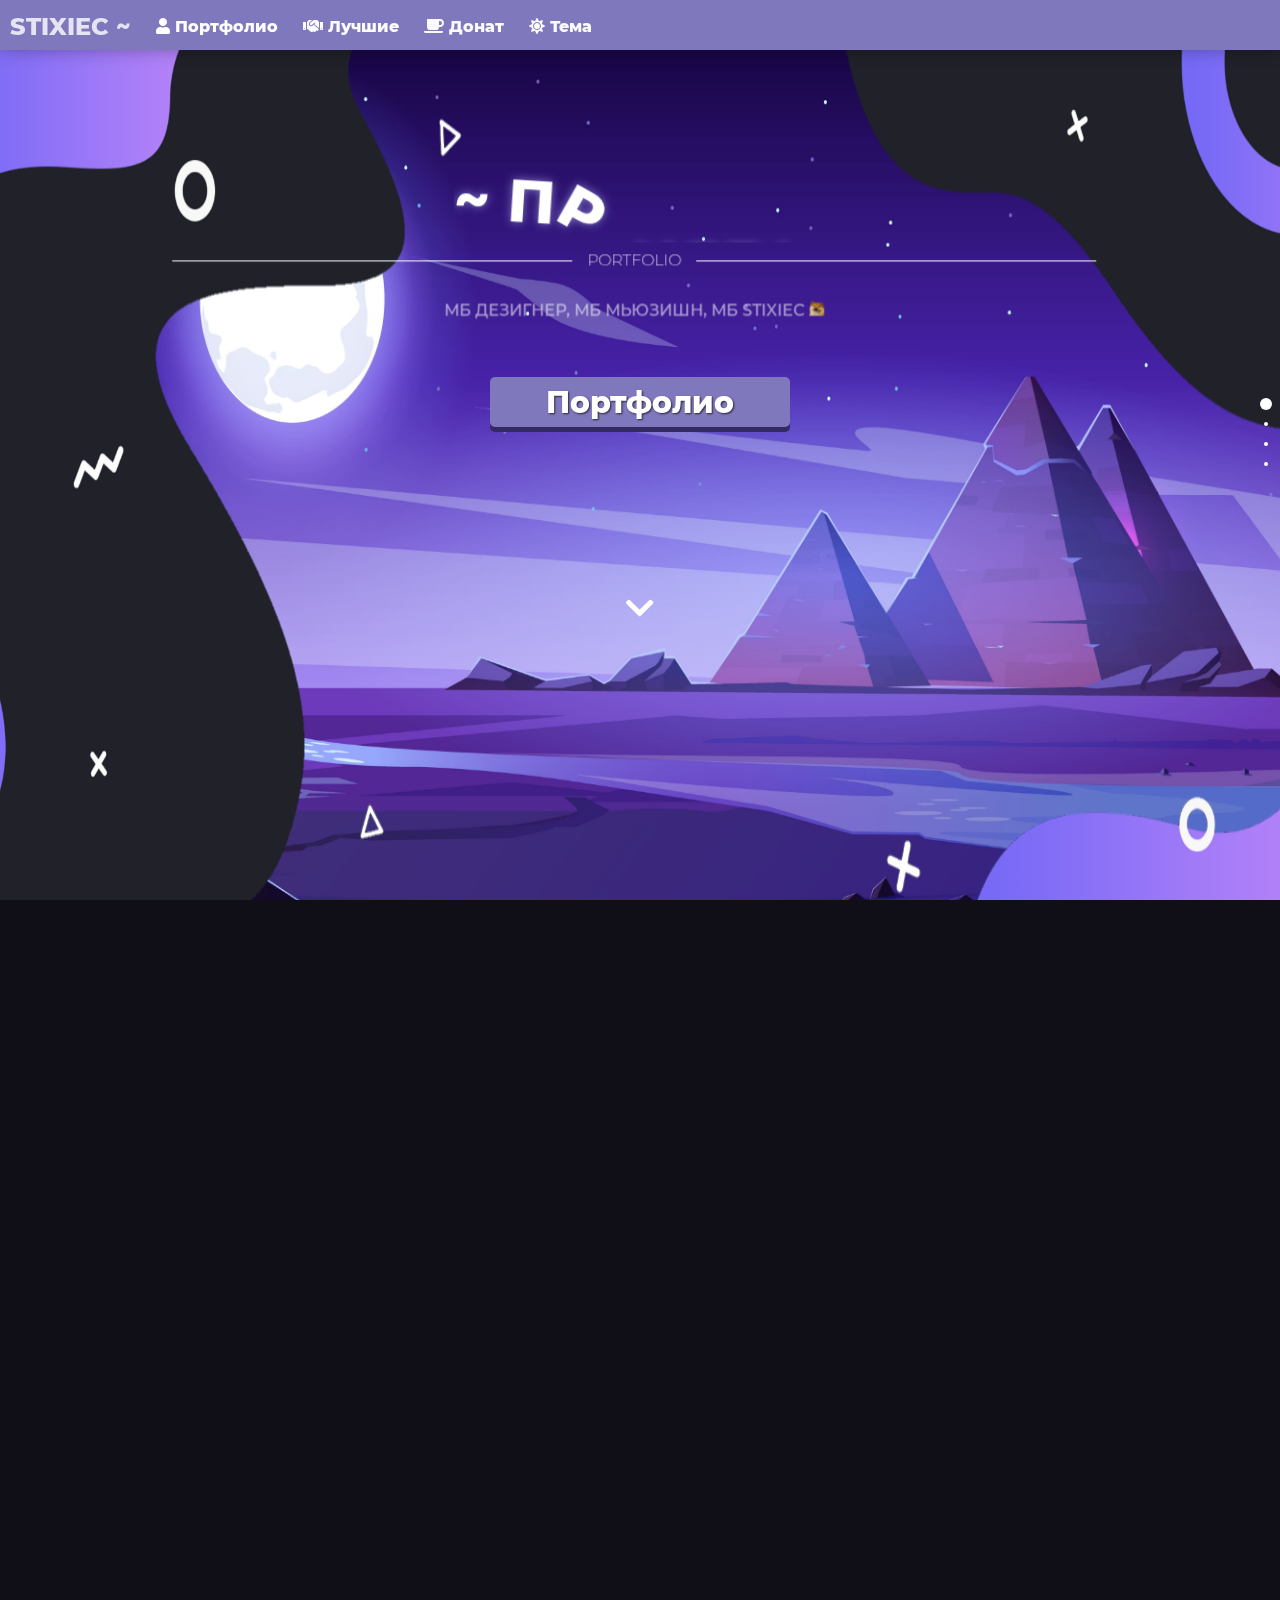
==== commit abe4924c: "Update index.html" ====
--- a/index.html
+++ b/index.html
@@ -433,13 +433,13 @@
                     </script>
                     <div class="text" data-relative-input="true">
                         <h2 class="h2-footer noselect">~ Подвал ~</h2>
-                        <h3 style="font-style: italic" class="noselect">Все права защищены ©️ 2021 г. | <a
+                        <h3 style="font-style: italic" class="noselect">Все права защищены ©️ 2021-2023 г. | <a
                                 href="./">STIXIEC</a></h3>
                         <div class="footerLinksLine"></div>
 
                         <h3 style="margin-top: 50px;" class="linksFooter">・Discord разработчика / владельца:
-                            <div class="tooltip"><a onclick="copyLink(event, `STIXIEC#9254`)"
-                                    data-link="STIXIEC#9254"></a><span
+                            <div class="tooltip"><a onclick="copyLink(event, `STIXIEC#6969`)"
+                                    data-link="STIXIEC#6969"></a><span
                                     class="tooltiptext">Скопировать</span></div>
 
                             <h3 class="linksFooter">・Gmail почта: <a
@@ -500,4 +500,4 @@
         <script src="js/main.js"></script>
 </body>
 
-</html>+</html>
